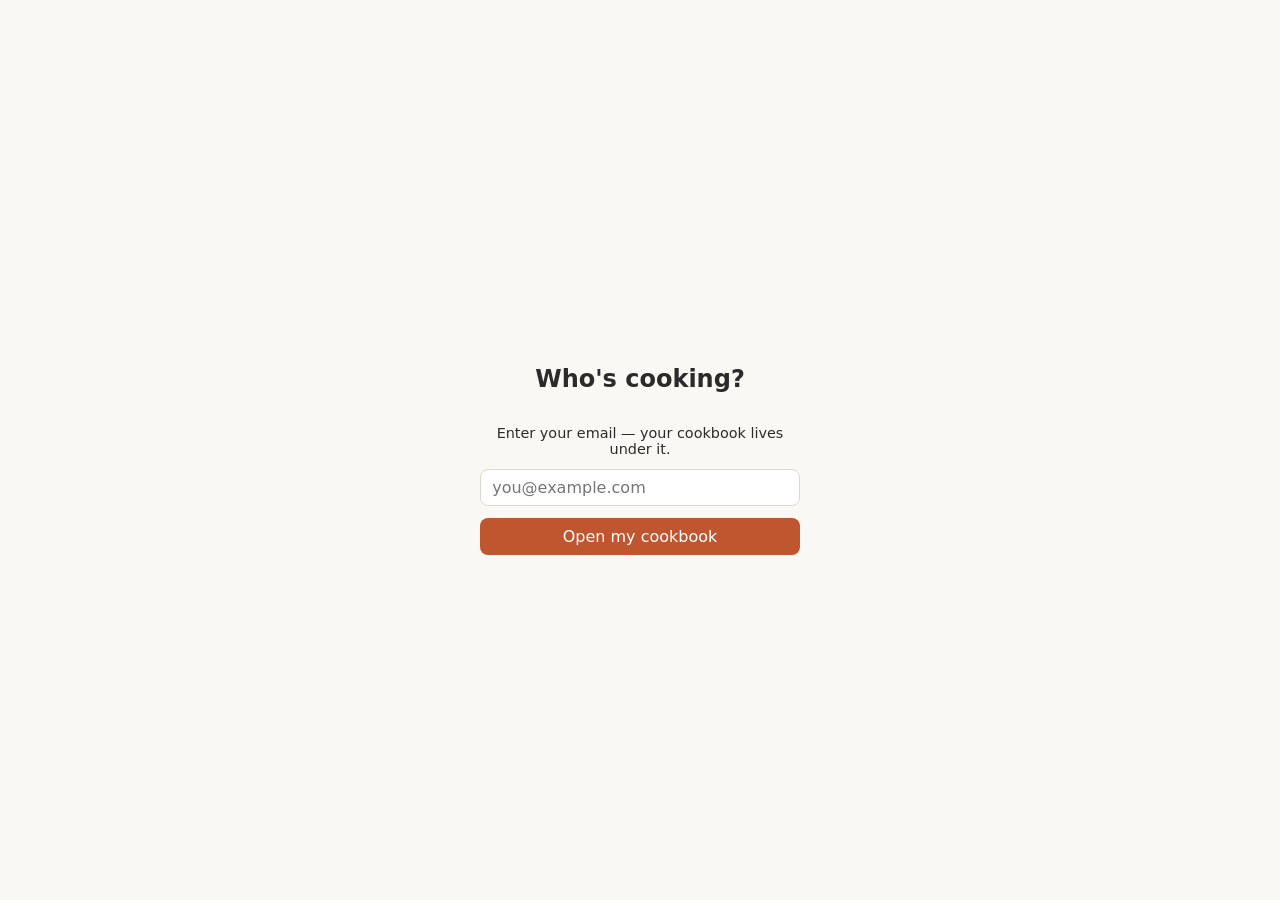
==== frontend/index.html @ 588f8ae9 "5-3c: frontend login — email once, X-User on every fetch Login gate on boot (email -> localStorage, " ====
<!DOCTYPE html>
<html lang="en">
<head>
  <meta charset="UTF-8">
  <meta name="viewport" content="width=device-width, initial-scale=1.0">
  <title>Digital CookBook</title>
  <link rel="stylesheet" href="styles.css">
  <link rel="manifest" href="manifest.json">
  <meta name="theme-color" content="#c0562f">
  <link rel="apple-touch-icon" href="icons/icon-192.png">
  <meta name="apple-mobile-web-app-capable" content="yes">
  <meta name="apple-mobile-web-app-title" content="CookBook">
</head>
<body>
  <header>
    <h1>Digital CookBook</h1>
    <button id="user-badge" hidden title="Switch user"></button>
  </header>

  <!-- Login gate (5-3c): shown only when localStorage has no identity yet.
       An email typed once — the family-trust stand-in for real auth. -->
  <div id="login-screen" hidden>
    <form id="login-form">
      <h2>Who's cooking?</h2>
      <p>Enter your email — your cookbook lives under it.</p>
      <input id="login-email" type="email" placeholder="you@example.com" required />
      <button type="submit">Open my cookbook</button>
    </form>
  </div>

  <main>
    <section id="import">
      <h2>Add a recipe</h2>
      <form id="import-form">
        <input id="import-url" type="url" placeholder="Paste an Instagram or TikTok link…" required />
        <button type="submit">Import</button>
      </form>
      <p id="import-status" hidden></p>
    </section>

    <p id="pending-shares" hidden></p>

    <h2>Categories</h2>
    <ul id="category-list">Loading…</ul>

    <form id="add-category-form">
      <input id="new-category-name" type="text" placeholder="New category" maxlength="40" />
      <button type="submit">Add</button>
    </form>

    <h2>Recipes</h2>
    <input type="search" id="search-box" placeholder="Search recipes…" dir="auto" />
    <div id="recipe-list">Loading…</div>
  </main>
  <script src="share-queue.js"></script>
  <script src="app.js"></script>
</body>
</html>
---- frontend/styles.css ----
:root { --bg:#faf8f5; --fg:#2b2b2b; --accent:#c0562f; }
* { box-sizing: border-box; }
body { margin:0; font-family: system-ui, sans-serif; background:var(--bg); color:var(--fg); }
header { background:var(--accent); color:#fff; padding:1rem; display:flex; align-items:center; justify-content:space-between; gap:.5rem; }
h1 { margin:0; font-size:1.4rem; }
#user-badge { background:rgba(255,255,255,.15); color:#fff; border:1px solid rgba(255,255,255,.4); border-radius:999px; padding:.25rem .7rem; font-size:.8rem; cursor:pointer; max-width:50%; overflow:hidden; text-overflow:ellipsis; white-space:nowrap; }
/* Full-screen gate. The [hidden] guard must win over display:flex, or the
   attribute would stop working once this rule applies. */
#login-screen { position:fixed; inset:0; background:var(--bg); display:flex; align-items:center; justify-content:center; z-index:10; }
#login-screen[hidden] { display:none; }
#login-form { display:flex; flex-direction:column; gap:.75rem; width:min(320px, 85vw); text-align:center; }
#login-form p { margin:0; font-size:.9rem; }
#login-form input { padding:.5rem .7rem; border:1px solid #e0d8cf; border-radius:8px; font:inherit; }
#login-form button { background:var(--accent); color:#fff; border:none; border-radius:8px; padding:.55rem; cursor:pointer; font:inherit; }
main { padding:1rem; max-width:600px; margin:0 auto; }
#category-list { list-style:none; padding:0; display:flex; flex-wrap:wrap; gap:.5rem; }
#category-list li { background:#fff; border:1px solid #e0d8cf; border-radius:999px; padding:.4rem .9rem; cursor:pointer; }
#category-list li.active { background:var(--accent); color:#fff; border-color:var(--accent); }
#category-list.collapsed .extra { display:none; }
#add-category-form { display:flex; gap:.5rem; margin:.75rem 0; }
#add-category-form input { flex:1; padding:.4rem .6rem; border:1px solid #e0d8cf; border-radius:8px; }
#add-category-form button { background:var(--accent); color:#fff; border:none; border-radius:8px; padding:.4rem .9rem; cursor:pointer; }
#import-form { display:flex; gap:.5rem; margin:.5rem 0; }
#import-form input { flex:1; padding:.4rem .6rem; border:1px solid #e0d8cf; border-radius:8px; }
#import-form button { background:var(--accent); color:#fff; border:none; border-radius:8px; padding:.4rem .9rem; cursor:pointer; }
#import-status { font-size:.9rem; margin:.25rem 0 0; }
.chip-delete { margin-left:.4rem; background:none; border:none; color:inherit; cursor:pointer; font-size:1rem; line-height:1; padding:0; opacity:.6; }
.chip-delete:hover { opacity:1; }
#search-box { width:100%; padding:.4rem .6rem; border:1px solid #e0d8cf; border-radius:8px; margin:.25rem 0 0; }
#pending-shares { background:#fdf3e7; border:1px solid #e8c9a8; border-radius:8px; padding:.5rem .8rem; font-size:.9rem; }
/* align-items:start — expanding one card must not stretch its row-mates. */
#recipe-list { display:grid; grid-template-columns:repeat(auto-fill, minmax(220px,1fr)); gap:1rem; margin-top:1rem; align-items:start; }
.recipe-card { background:#fff; border:1px solid #e0d8cf; border-radius:12px; overflow:hidden; display:flex; flex-direction:column; }
.recipe-card img { width:100%; height:160px; object-fit:cover; }
.recipe-card h3 { margin:.6rem .8rem .2rem; font-size:1.05rem; }
.recipe-category { margin:0 .8rem; color:var(--accent); font-size:.85rem; font-weight:600; }
.recipe-card a { margin:.6rem .8rem .8rem; color:var(--accent); text-decoration:none; font-size:.9rem; }
.recipe-card a:hover { text-decoration:underline; }
.recipe-card { cursor: pointer; position: relative; }
.recipe-delete { position:absolute; top:.4rem; right:.4rem; z-index:1; width:1.5rem; height:1.5rem; padding:0; line-height:1; font-size:1rem; cursor:pointer; color:var(--fg); background:rgba(255,255,255,.85); border:1px solid #e0d8cf; border-radius:999px; }
.recipe-delete:hover { background:var(--accent); color:#fff; border-color:var(--accent); }
.recipe-edit { position:absolute; top:.4rem; right:2.2rem; z-index:1; width:1.5rem; height:1.5rem; padding:0; line-height:1; font-size:.9rem; cursor:pointer; color:var(--fg); background:rgba(255,255,255,.85); border:1px solid #e0d8cf; border-radius:999px; }
.recipe-edit:hover { background:var(--accent); color:#fff; border-color:var(--accent); }
.edit-form { display:flex; flex-direction:column; gap:.6rem; padding:.8rem; }
.edit-form label { display:flex; flex-direction:column; gap:.25rem; font-size:.8rem; font-weight:600; color:var(--accent); }
.edit-form input, .edit-form textarea { padding:.4rem .6rem; border:1px solid #e0d8cf; border-radius:8px; font:inherit; font-weight:400; color:var(--fg); }
.edit-buttons { display:flex; gap:.5rem; }
.edit-buttons button { flex:1; padding:.45rem 0; border:none; border-radius:8px; cursor:pointer; }
.edit-buttons button[type="submit"] { background:var(--accent); color:#fff; }
.edit-buttons button[type="button"] { background:#eee; }
.recipe-details { padding: 0 .8rem .8rem; }
.recipe-details h4 { margin:.6rem 0 .3rem; font-size:.9rem; }
/* Padding on BOTH sides: Hebrew items are RTL, so their bullets hang right. */
.recipe-details ul, .recipe-details ol { margin:0; padding:0 1.2rem; }
.recipe-details li { font-size:.88rem; margin:.15rem 0; }
.recipe-tools { display:flex; gap:.6rem; padding:0 .8rem .4rem; }
.flag-toggle { background:none; border:none; cursor:pointer; font-size:1.2rem; line-height:1; padding:0; opacity:.4; }
.flag-toggle.active { opacity:1; }
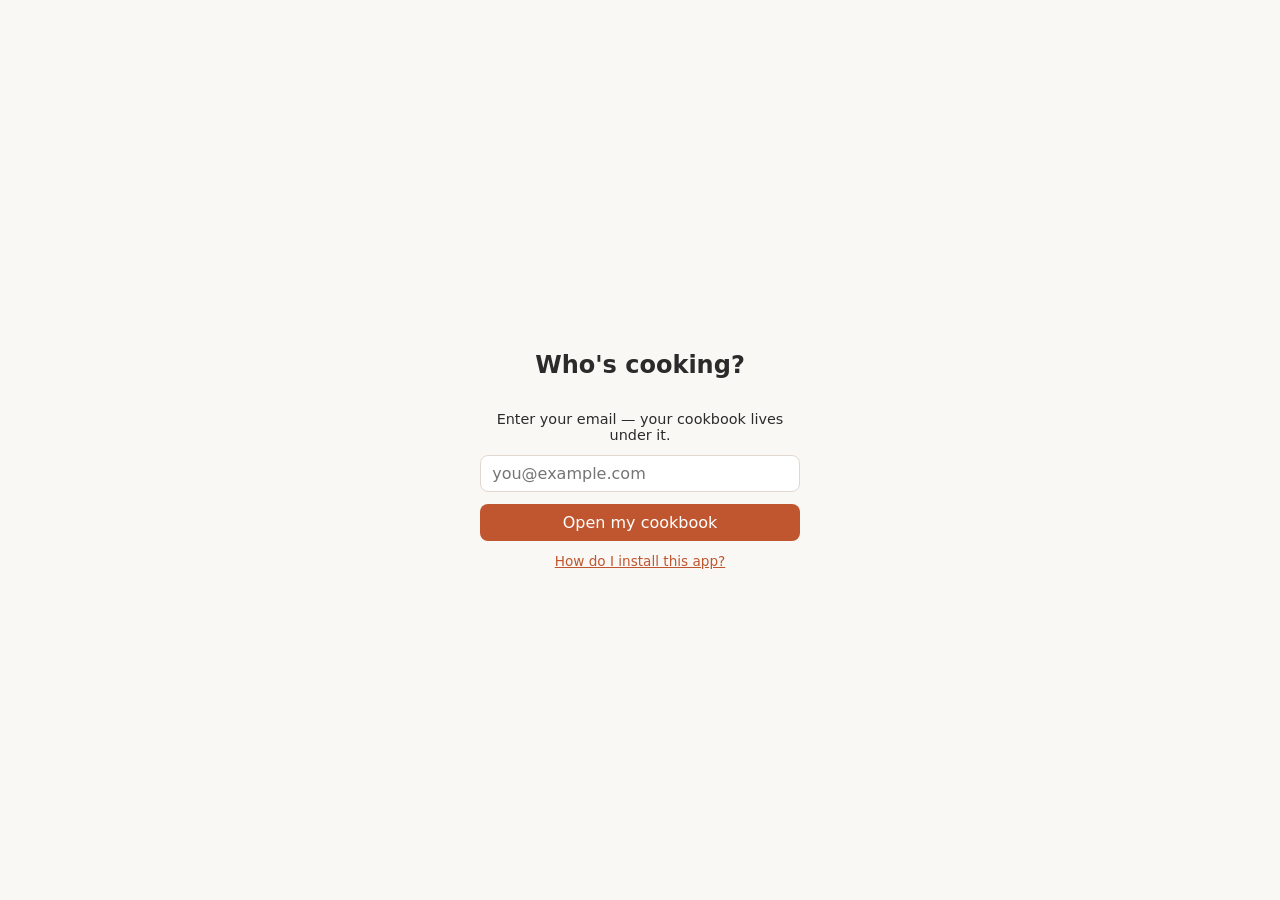
==== commit d9b7a9d7: "Install guide overlay: Android + iPhone onboarding, header & login entry points Full-screen guide (m" ====
--- a/frontend/index.html
+++ b/frontend/index.html
@@ -14,6 +14,7 @@
 <body>
   <header>
     <h1>Digital CookBook</h1>
+    <button id="install-help">How to install</button>
     <button id="user-badge" hidden title="Switch user"></button>
   </header>
 
@@ -25,7 +26,61 @@
       <p>Enter your email — your cookbook lives under it.</p>
       <input id="login-email" type="email" placeholder="you@example.com" required />
       <button type="submit">Open my cookbook</button>
+      <!-- type="button" so it doesn't submit the form. -->
+      <button type="button" id="login-install-help">How do I install this app?</button>
     </form>
+  </div>
+
+  <!-- Install guide: full-screen overlay with an Android and an iPhone tab.
+       Opened from the header (and later the login screen); JS flips `hidden`. -->
+  <div id="install-guide" hidden>
+    <div class="guide-inner">
+      <div class="guide-top">
+        <h2>Get the app on your phone</h2>
+        <button id="install-guide-close" title="Back">←</button>
+      </div>
+      <div class="guide-tabs">
+        <button class="guide-tab" data-platform="android">Android</button>
+        <button class="guide-tab" data-platform="ios">iPhone</button>
+      </div>
+      <section id="guide-android">
+        <h3>1. Install the app</h3>
+        <ol>
+          <li>Open this site in <strong>Chrome</strong> (you're probably here already).</li>
+          <li>Tap the <strong>⋮</strong> menu in the top-right corner.</li>
+          <li>Tap <strong>Add to Home screen</strong> (sometimes called <strong>Install app</strong>).</li>
+          <li>Confirm — the CookBook icon appears on your home screen. Open it from there like any app.</li>
+        </ol>
+        <h3>2. Save recipes from other apps</h3>
+        <ol>
+          <li>Found a recipe in Instagram, TikTok or Chrome? Tap <strong>Share</strong>.</li>
+          <li>Pick <strong>Digital CookBook</strong> from the share list.</li>
+          <li>Done — the recipe imports into your cookbook by itself. No internet or slow server? It's queued and sent automatically later.</li>
+        </ol>
+      </section>
+      <section id="guide-ios" hidden>
+        <h3>1. Install the app</h3>
+        <ol>
+          <li>Open this site in <strong>Safari</strong>.</li>
+          <li>Tap the <strong>Share</strong> button (the square with an arrow, at the bottom).</li>
+          <li>Scroll down and tap <strong>Add to Home Screen</strong>, then <strong>Add</strong>.</li>
+          <li>The CookBook icon appears on your home screen. Open it from there like any app.</li>
+        </ol>
+        <h3>2. One-time setup for saving recipes</h3>
+        <ol>
+          <li>Tap this link:
+            <a href="https://www.icloud.com/shortcuts/6d6c035ed63d45f48d51e3923ac785c0" target="_blank" rel="noopener">Get the CookBook shortcut</a>.</li>
+          <li>Tap <strong>Add Shortcut</strong>.</li>
+          <li>When asked for an email, enter the <strong>same email you use in this app</strong> — that's how recipes reach your cookbook.</li>
+        </ol>
+        <h3>3. Save recipes from other apps</h3>
+        <ol>
+          <li>Found a recipe in Instagram, TikTok or Safari? Tap <strong>Share</strong>.</li>
+          <li>Pick the <strong>CookBook</strong> shortcut from the list.</li>
+          <li>Wait for the confirmation alert — you never leave the app you're in.</li>
+        </ol>
+      </section>
+    </div>
   </div>
 
   <main>
--- a/frontend/styles.css
+++ b/frontend/styles.css
@@ -2,8 +2,10 @@
 * { box-sizing: border-box; }
 body { margin:0; font-family: system-ui, sans-serif; background:var(--bg); color:var(--fg); }
 header { background:var(--accent); color:#fff; padding:1rem; display:flex; align-items:center; justify-content:space-between; gap:.5rem; }
-h1 { margin:0; font-size:1.4rem; }
+/* margin-right:auto pushes both header buttons to the right as one group. */
+h1 { margin:0 auto 0 0; font-size:1.4rem; }
 #user-badge { background:rgba(255,255,255,.15); color:#fff; border:1px solid rgba(255,255,255,.4); border-radius:999px; padding:.25rem .7rem; font-size:.8rem; cursor:pointer; max-width:50%; overflow:hidden; text-overflow:ellipsis; white-space:nowrap; }
+#install-help { background:rgba(255,255,255,.15); color:#fff; border:1px solid rgba(255,255,255,.4); border-radius:999px; padding:.25rem .7rem; font-size:.8rem; cursor:pointer; white-space:nowrap; }
 /* Full-screen gate. The [hidden] guard must win over display:flex, or the
    attribute would stop working once this rule applies. */
 #login-screen { position:fixed; inset:0; background:var(--bg); display:flex; align-items:center; justify-content:center; z-index:10; }
@@ -11,7 +13,21 @@
 #login-form { display:flex; flex-direction:column; gap:.75rem; width:min(320px, 85vw); text-align:center; }
 #login-form p { margin:0; font-size:.9rem; }
 #login-form input { padding:.5rem .7rem; border:1px solid #e0d8cf; border-radius:8px; font:inherit; }
-#login-form button { background:var(--accent); color:#fff; border:none; border-radius:8px; padding:.55rem; cursor:pointer; font:inherit; }
+#login-form button[type="submit"] { background:var(--accent); color:#fff; border:none; border-radius:8px; padding:.55rem; cursor:pointer; font:inherit; }
+#login-install-help { background:none; border:none; color:var(--accent); text-decoration:underline; font-size:.85rem; padding:0; cursor:pointer; font-family:inherit; }
+/* Install guide: z-index 20 must beat the login screen (10) — the login form
+   gets its own "how to install" entry point. Scrolls, unlike the login gate. */
+#install-guide { position:fixed; inset:0; background:var(--bg); z-index:20; overflow-y:auto; padding:1rem; }
+#install-guide[hidden] { display:none; }
+.guide-inner { max-width:600px; margin:0 auto; }
+.guide-top { display:flex; align-items:center; justify-content:space-between; gap:.5rem; }
+.guide-top h2 { margin:.2rem 0; }
+#install-guide-close { background:none; border:none; font-size:1.6rem; line-height:1; cursor:pointer; color:var(--fg); padding:.2rem .4rem; }
+.guide-tabs { display:flex; gap:.5rem; margin:.75rem 0 1rem; }
+.guide-tab { background:#fff; border:1px solid #e0d8cf; border-radius:999px; padding:.4rem .9rem; cursor:pointer; font:inherit; }
+.guide-tab.active { background:var(--accent); color:#fff; border-color:var(--accent); }
+#install-guide h3 { margin:1rem 0 .4rem; }
+#install-guide li { margin:.35rem 0; }
 main { padding:1rem; max-width:600px; margin:0 auto; }
 #category-list { list-style:none; padding:0; display:flex; flex-wrap:wrap; gap:.5rem; }
 #category-list li { background:#fff; border:1px solid #e0d8cf; border-radius:999px; padding:.4rem .9rem; cursor:pointer; }
